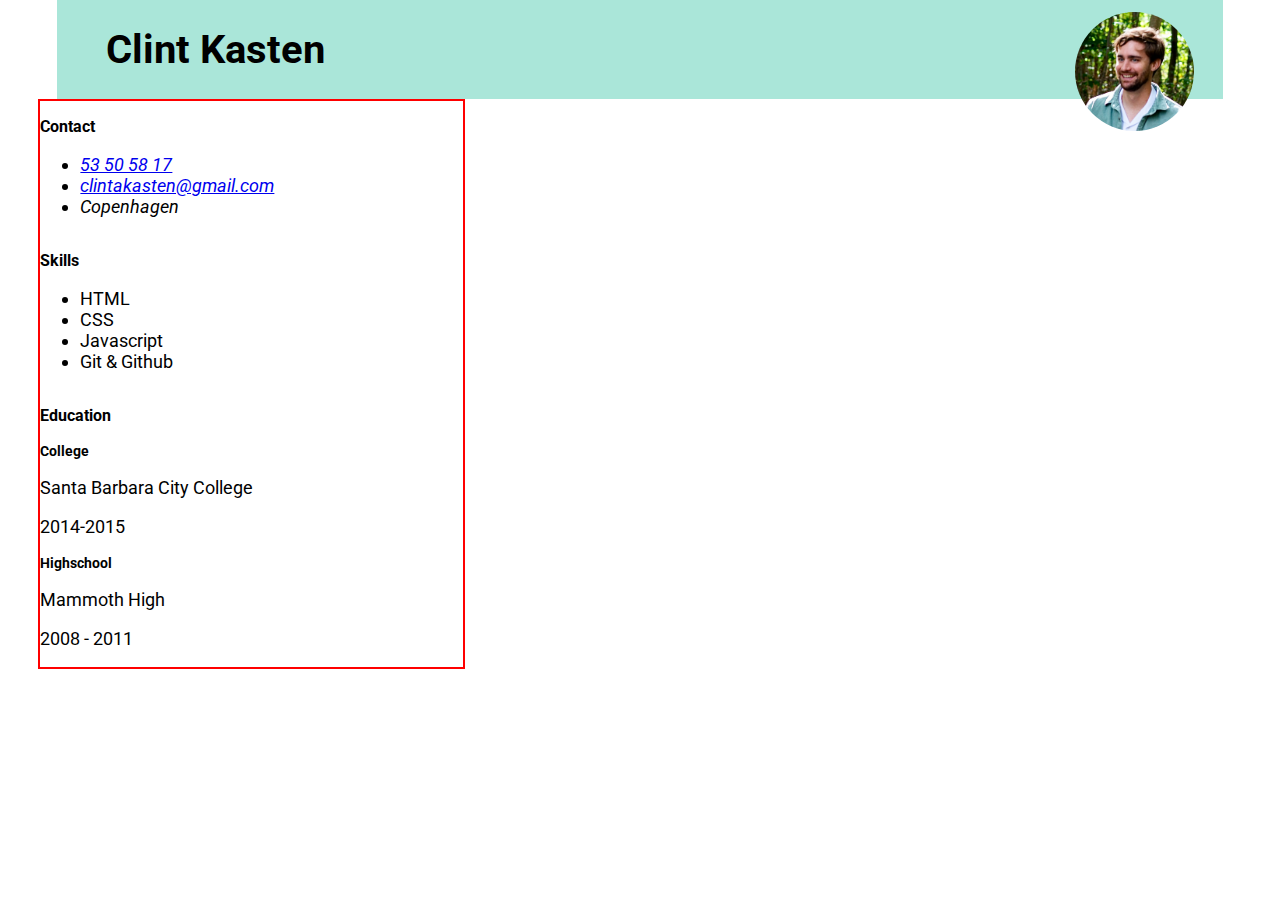
==== index.html @ 04ee6da7 "Update index.html" ====
<!DOCTYPE html>
<html lang="en">
  <head>
    <meta charset="UTF-8" />
    <meta http-equiv="X-UA-Compatible" content="IE=edge" />
    <meta name="viewport" content="width=device-width, initial-scale=1.0" />
    <link rel="preconnect" href="https://fonts.googleapis.com" />
    <link rel="preconnect" href="https://fonts.gstatic.com" crossorigin />
    <link
      href="https://fonts.googleapis.com/css2?family=Roboto:ital,wght@0,400;0,700;1,400&display=swap"
      rel="stylesheet"
    />
    <link rel="stylesheet" href="style.css" />

    <title>Clint Kaste</title>
  </head>
  <body>
    <nav>
      <h1>Clint Kasten</h1>
      <img src="./images/profilePhoto.jpeg" alt="profile photo" />
    </nav>
    <aside>
      <div id="contact">
        <h3>Contact</h3>
        <address>
          <ul>
            <li>
              <a href="tel:+4553505817">53 50 58 17</a>
            </li>
            <li>
              <a href="mailto:clintakasten@gmail.com">clintakasten@gmail.com</a>
            </li>
            <li>Copenhagen</li>
          </ul>
        </address>
      </div>
      <div id="skills">
        <h3>Skills</h3>
        <ul>
          <li>HTML</li>
          <li>CSS</li>
          <li>Javascript</li>
          <li>Git & Github</li>
        </ul>
      </div>
      <div id="education">
        <h3>Education</h3>
        <div>
            <h4>College</h4>
            <p>Santa Barbara City College</p>
            <p>2014-2015</p>
        </div>
        <div>
            <h4>Highschool</h4>
            <p>Mammoth High</p>
            <p>2008 - 2011</p>
        </div>
      </div>
    </aside>
  </body>
</html>
---- style.css ----
body {
  font-size: 18px;
  font-family: "Roboto", sans-serif;
  margin: auto;
}

nav {
  display: flex;
  align-items: center;
  justify-content: space-between;
  padding: 0 1.6em 0 2.7em;
  background-color: #aae6d9;
  height: 5.5em;
  width: 85%;
  margin: auto;
}

h1 {
  font-size: 2.5rem;
}

h3 {
  font-size: 1rem;
}

h4 {
  font-size: 0.85rem;
}

nav img {
  height: 6.6em;
  width: 6.6em;
  border-radius: 6.6em;
  align-self: baseline;
  margin-top: 12px;
}

aside {
  display: flex;
  flex-direction: column;
  width: 33%;
  margin-left: 3%;
  border: solid red 2px;
  float: left;
}

@media screen and (max-width: 730px) {
  body {
    font-size: 12px;
    margin: auto;
  }

  nav {
    height: 5em;
    padding: 0 5% 0 5%;
    width: auto;
  }

  h1 {
    font-size: 1.5em;
  }

  nav img {
    height: 5.8em;
    width: 5.8em;
    border-radius: 5.8em;
  }

  aside {
      width: 33%;
      min-width: 175px;
  }
}

@media screen and (min-width: 1440px) {
  body {
    font-size: 24px;
    width: 70%;
    margin: auto;
  }

  nav {
    width: 50em;
  }

  nav img {
    max-height: 150px;
    max-width: 150px;
  }
}
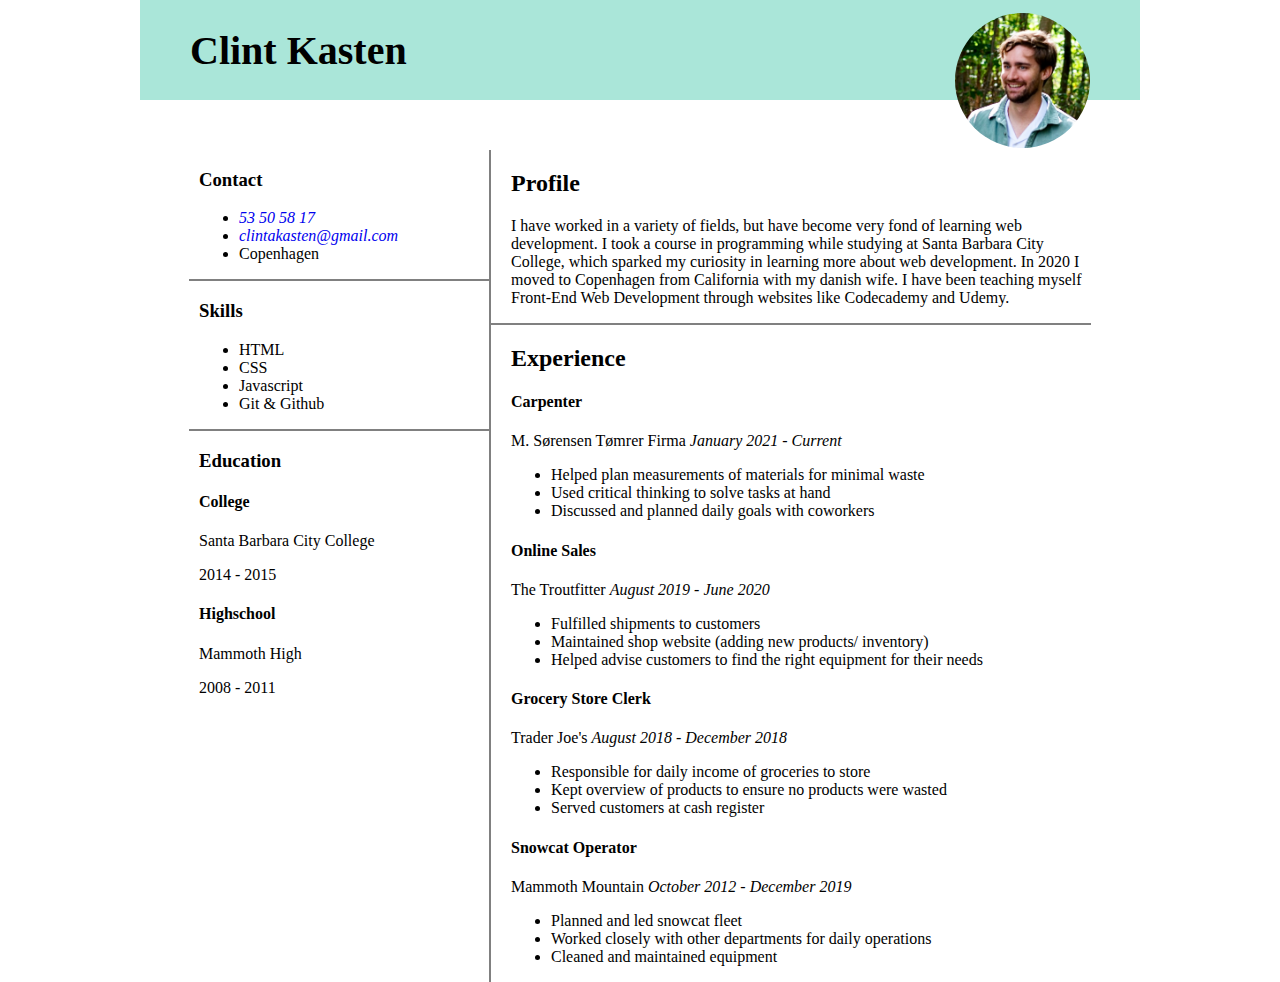
==== commit ae1837bb: "fix div aligningissue" ====
--- a/index.html
+++ b/index.html
@@ -12,50 +12,100 @@
     />
     <link rel="stylesheet" href="style.css" />
 
-    <title>Clint Kaste</title>
+    <title>Clint Kasten</title>
   </head>
   <body>
     <nav>
       <h1>Clint Kasten</h1>
       <img src="./images/profilePhoto.jpeg" alt="profile photo" />
     </nav>
-    <aside>
-      <div id="contact">
-        <h3>Contact</h3>
-        <address>
+    <div id="content">
+      <div id="left">
+        <div id="contact" class="section">
+          <h3>Contact</h3>
           <ul>
-            <li>
-              <a href="tel:+4553505817">53 50 58 17</a>
-            </li>
-            <li>
-              <a href="mailto:clintakasten@gmail.com">clintakasten@gmail.com</a>
-            </li>
+            <address>
+              <li><a href="tel:+4553505817">53 50 58 17</a></li>
+              <li><a href="mailto:clintakasten@gmail.com">clintakasten@gmail.com</a></li>
+            </address>
             <li>Copenhagen</li>
+
+        </div>
+
+        <div id="skills" class="section">
+          <h3>Skills</h3>
+          <ul>
+            <li>HTML</li>
+            <li>CSS</li>
+            <li>Javascript</li>
+            <li>Git & Github</li>
           </ul>
-        </address>
-      </div>
-      <div id="skills">
-        <h3>Skills</h3>
-        <ul>
-          <li>HTML</li>
-          <li>CSS</li>
-          <li>Javascript</li>
-          <li>Git & Github</li>
-        </ul>
-      </div>
-      <div id="education">
-        <h3>Education</h3>
-        <div>
+        </div>
+
+        <div id="education" class="section">
+          <h3>Education</h3>
+          <div>
             <h4>College</h4>
             <p>Santa Barbara City College</p>
-            <p>2014-2015</p>
-        </div>
-        <div>
+            <p>2014 - 2015</p>
+          </div>
+          <div>
             <h4>Highschool</h4>
             <p>Mammoth High</p>
             <p>2008 - 2011</p>
+          </div>
         </div>
       </div>
-    </aside>
+
+      <div id="right">
+        <div id="profile" class="section">
+          <h2>Profile</h2>
+          <p>I have worked in a variety of fields, but have become very fond of learning web development. I took a course in programming while studying at Santa Barbara City College, which sparked my curiosity in learning more about web development. In 2020 I moved to Copenhagen from California with my danish wife. I have been teaching myself Front-End Web Development through websites like Codecademy and Udemy.</p>
+        </div>
+
+        <div id="experience" class="section">
+          <h2>Experience</h2>
+          <div class="job">
+            <h4>Carpenter</h4>
+            <p>M. Sørensen Tømrer Firma <em>January 2021 - Current</em></p>
+            <ul>
+              <li>Helped plan measurements of materials for minimal waste</li>
+              <li>Used critical thinking to solve tasks at hand</li>
+              <li>Discussed and planned daily goals with coworkers</li>
+            </ul>
+          </div>
+
+          <div class="job">
+            <h4>Online Sales</h4>
+            <p>The Troutfitter <em>August 2019 - June 2020</em></p>
+            <ul>
+              <li>Fulfilled shipments to customers</li>
+              <li>Maintained shop website (adding new products/ inventory)</li>
+              <li>Helped advise customers to find the right equipment for their needs</li>
+            </ul>
+          </div>
+
+          <div class="job">
+            <h4>Grocery Store Clerk</h4>
+            <p>Trader Joe's <em>August 2018 - December 2018</em></p>
+            <ul>
+              <li>Responsible for daily income of groceries to store</li>
+              <li>Kept overview of products to ensure no products were wasted</li>
+              <li>Served customers at cash register</li>
+            </ul>
+          </div>
+
+          <div class="job">
+            <h4>Snowcat Operator</h4>
+            <p>Mammoth Mountain <em>October 2012 - December 2019</em></p>
+            <ul>
+              <li>Planned and led snowcat fleet</li>
+              <li>Worked closely with other departments for daily operations</li>
+              <li>Cleaned and maintained equipment</li>
+            </ul>
+          </div>
+        </div>
+      </div>
+    </div>
   </body>
 </html>
--- a/style.css
+++ b/style.css
@@ -1,90 +1,71 @@
 body {
-  font-size: 18px;
-  font-family: "Roboto", sans-serif;
+  font-size: 16px;
   margin: auto;
+  width: 85%;
+  max-width: 1000px;
 }
 
 nav {
+  height: 100px;
+  background-color: #aae6d9;
   display: flex;
   align-items: center;
   justify-content: space-between;
-  padding: 0 1.6em 0 2.7em;
-  background-color: #aae6d9;
-  height: 5.5em;
-  width: 85%;
-  margin: auto;
+  padding: 0 5% 0 5%;
+  margin-bottom: 50px;
 }
 
 h1 {
-  font-size: 2.5rem;
-}
-
-h3 {
-  font-size: 1rem;
-}
-
-h4 {
-  font-size: 0.85rem;
+  font-size: 40px;
 }
 
 nav img {
-  height: 6.6em;
-  width: 6.6em;
-  border-radius: 6.6em;
-  align-self: baseline;
-  margin-top: 12px;
+  margin-top: 60px;
+  height: 135%;
+  border-radius: 100%;
 }
 
-aside {
+#content {
   display: flex;
-  flex-direction: column;
-  width: 33%;
-  margin-left: 3%;
-  border: solid red 2px;
-  float: left;
+  justify-content: center;
 }
 
-@media screen and (max-width: 730px) {
+a {
+  text-decoration: none;
+}
+
+#left {
+  width: 30%;
+}
+
+#right {
+  border-left: solid gray 2px;
+  width: 60%;
+}
+
+#contact,
+#skills,
+#profile {
+  border-bottom: solid gray 2px;
+}
+
+#right .section {
+  padding-left: 20px;
+}
+#left .section {
+  padding-left: 10px;
+}
+
+@media screen and (max-width: 800px) {
   body {
-    font-size: 12px;
-    margin: auto;
+    width: 100%;
   }
 
-  nav {
-    height: 5em;
-    padding: 0 5% 0 5%;
-    width: auto;
+  #left {
+    width: 35%;
   }
 
-  h1 {
-    font-size: 1.5em;
-  }
-
-  nav img {
-    height: 5.8em;
-    width: 5.8em;
-    border-radius: 5.8em;
-  }
-
-  aside {
-      width: 33%;
-      min-width: 175px;
+  #right {
+    width: 65%;
   }
 }
-
-@media screen and (min-width: 1440px) {
-  body {
-    font-size: 24px;
-    width: 70%;
-    margin: auto;
-  }
-
-  nav {
-    width: 50em;
-  }
-
-  nav img {
-    max-height: 150px;
-    max-width: 150px;
-  }
-}
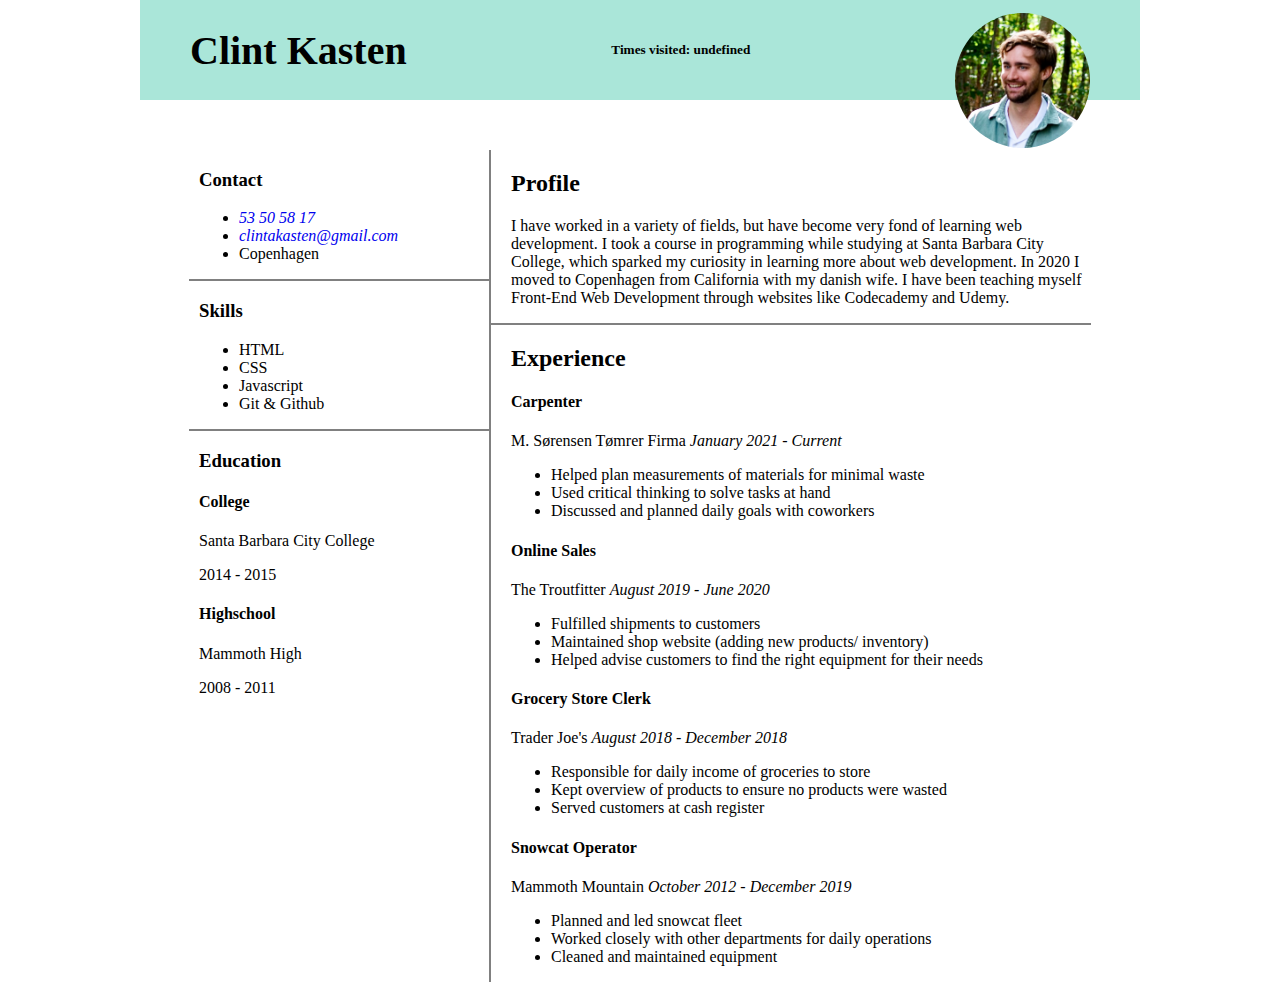
==== commit 78f1c0c0: "create visit counter" ====
--- a/index.html
+++ b/index.html
@@ -17,7 +17,11 @@
   <body>
     <nav>
       <h1>Clint Kasten</h1>
+      <div>
+        <h5>Times visited: <span id="counter"></span></h5>
+      </div>
       <img src="./images/profilePhoto.jpeg" alt="profile photo" />
+      
     </nav>
     <div id="content">
       <div id="left">
@@ -107,5 +111,7 @@
         </div>
       </div>
     </div>
+
+    <script src="./script.js"></script>
   </body>
 </html>
--- a/style.css
+++ b/style.css
@@ -56,16 +56,18 @@
   padding-left: 10px;
 }
 
-@media screen and (max-width: 800px) {
+@media screen and (max-width: 830px) {
   body {
     width: 100%;
   }
 
   #left {
-    width: 35%;
+    /* width: 40%; */
+    flex-shrink: 2;
   }
 
   #right {
-    width: 65%;
+    /* width: 60%; */
+    flex-shrink: 1;
   }
 }
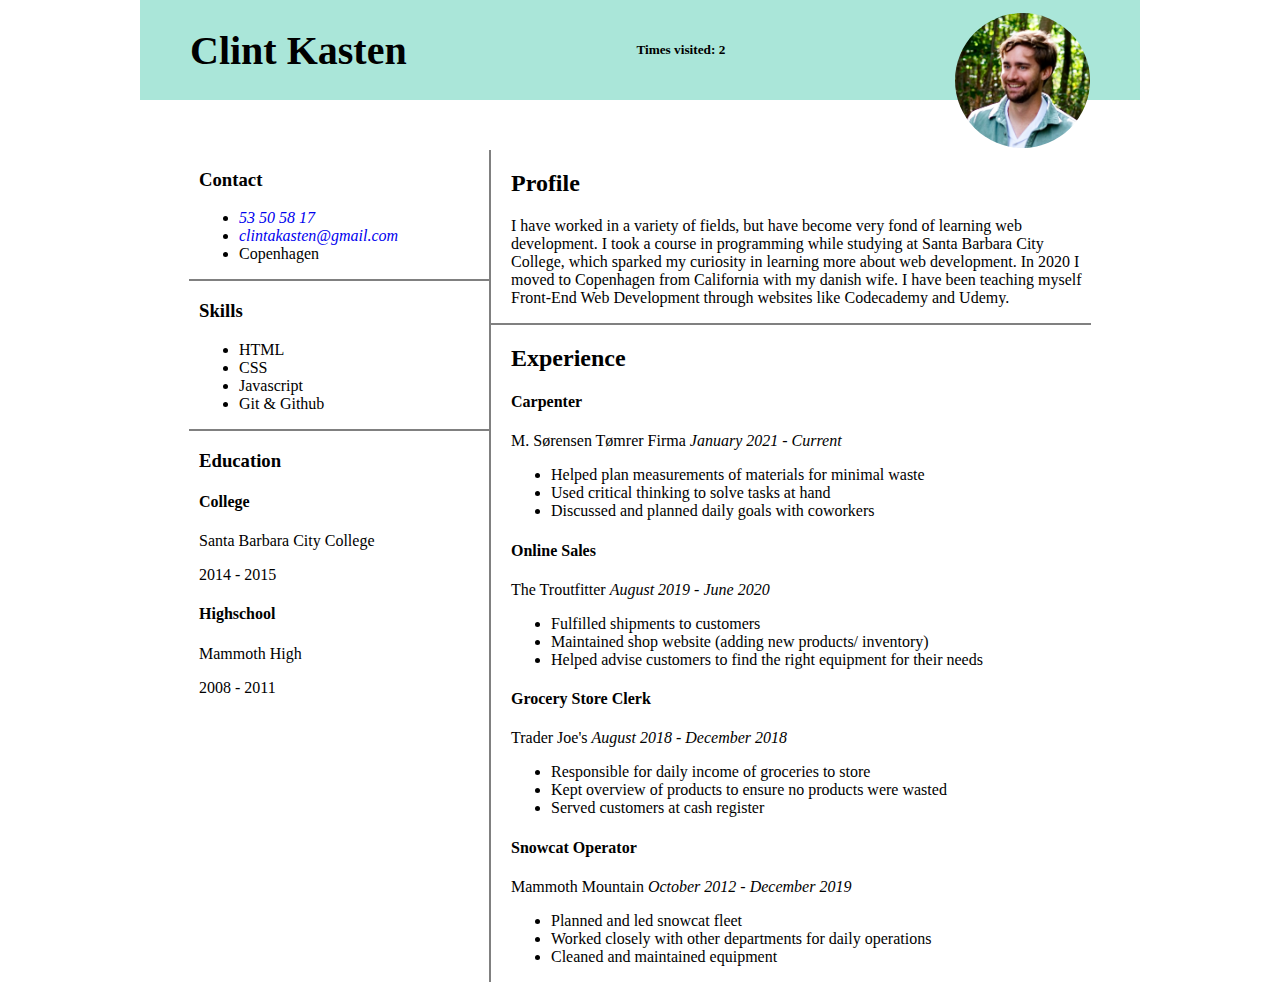
==== commit ca8abad4: "add ck favicon" ====
--- a/index.html
+++ b/index.html
@@ -11,6 +11,11 @@
       rel="stylesheet"
     />
     <link rel="stylesheet" href="style.css" />
+
+    <link rel="apple-touch-icon" sizes="180x180" href="./images/ck-favicon/apple-touch-icon.png">
+<link rel="icon" type="image/png" sizes="32x32" href="./images/ck-favicon/favicon-32x32.png">
+<link rel="icon" type="image/png" sizes="16x16" href="./images/ck-favicon/favicon-16x16.png">
+<link rel="manifest" href="./images/ck-favicon/site.webmanifest">
 
     <title>Clint Kasten</title>
   </head>
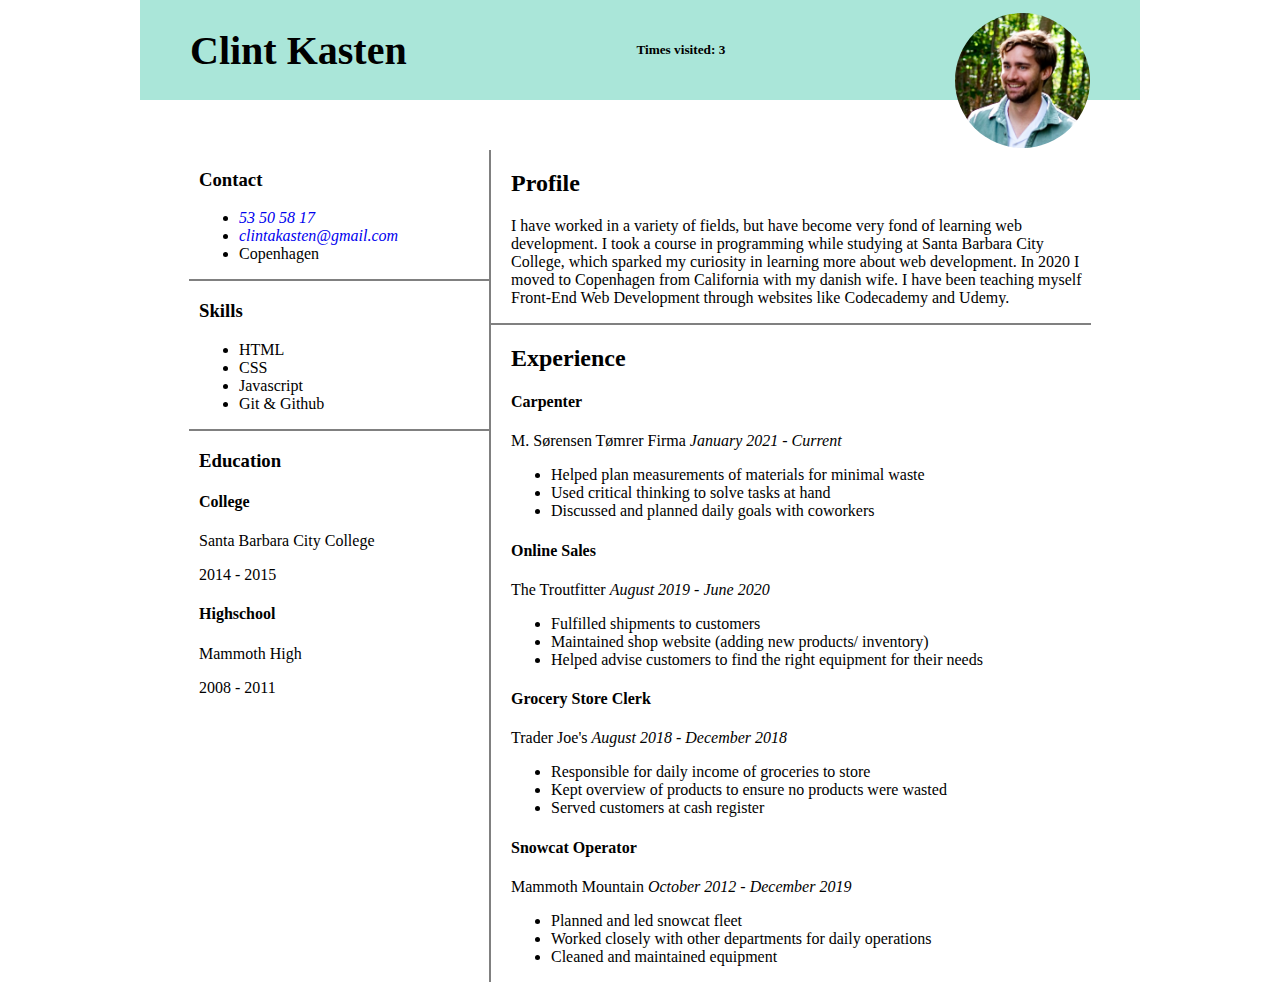
==== commit 8c1b183f: "add media queries for different screen sizes" ====
--- a/index.html
+++ b/index.html
@@ -23,7 +23,7 @@
     <nav>
       <h1>Clint Kasten</h1>
       <div>
-        <h5>Times visited: <span id="counter"></span></h5>
+        <h5 id="visitCounter">Times visited: <span id="counter"></span></h5>
       </div>
       <img src="./images/profilePhoto.jpeg" alt="profile photo" />
       
--- a/style.css
+++ b/style.css
@@ -71,3 +71,33 @@
     flex-shrink: 1;
   }
 }
+
+@media screen and (max-width: 720px) {
+  #left {
+    width: 45%;
+  }
+  #right {
+    width: 55%;
+  }
+}
+
+@media screen and (max-width: 490px) {
+  
+  h1 {
+    font-size: 30px;
+  }
+  
+  #visitCounter {
+    display: none;
+  }
+
+  #contact {
+    display: none;
+  }
+  #left {
+    width: 45%;
+  }
+  #right {
+    width: 55%;
+  }
+}
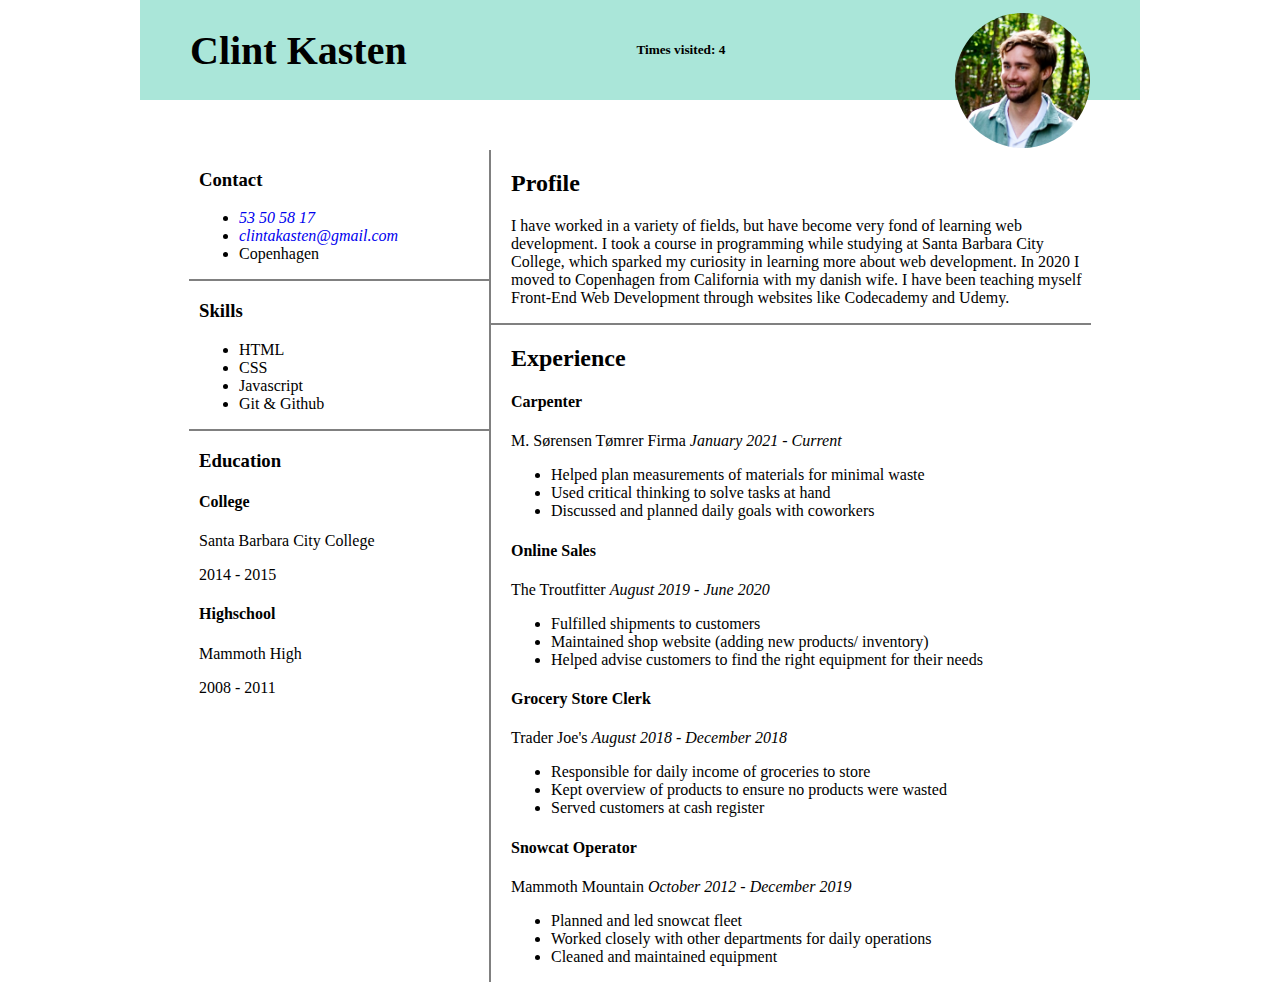
==== commit 22657464: "make footer add menu dropdown. still nedd functionality" ====
--- a/index.html
+++ b/index.html
@@ -26,8 +26,15 @@
         <h5 id="visitCounter">Times visited: <span id="counter"></span></h5>
       </div>
       <img src="./images/profilePhoto.jpeg" alt="profile photo" />
-      
+      <div id="dropdown" class="smallScreen">
+        <ul>
+          <li><a href="#">Experience</a></li>
+          <li><a href="#">Skills</a></li>
+          <li><a href="#">Education</a></li>
+        </ul>
+      </div>
     </nav>
+    
     <div id="content">
       <div id="left">
         <div id="contact" class="section">
@@ -115,7 +122,16 @@
           </div>
         </div>
       </div>
+      <img src="./images/profilePhoto.jpeg" alt="profile photo" class="smallScreen" id="profilePhoto">
     </div>
+
+    <footer>
+        <address>
+          <a href="tel:+4553505817">+45 53 50 58 17</a>
+          <a href="mailto:clintakasten@gmail.com"> clintakasten@gmail.com</a>
+        </address>
+        <a href="https://www.flaticon.com/free-icons/menu" title="menu icons">Menu icons created by Pixel perfect - Flaticon</a>
+    </footer>
 
     <script src="./script.js"></script>
   </body>
--- a/style.css
+++ b/style.css
@@ -30,6 +30,10 @@
   justify-content: center;
 }
 
+.smallScreen {
+  display: none;
+}
+
 a {
   text-decoration: none;
 }
@@ -54,6 +58,10 @@
 }
 #left .section {
   padding-left: 10px;
+}
+
+footer {
+  display: none;
 }
 
 @media screen and (max-width: 830px) {
@@ -82,22 +90,83 @@
 }
 
 @media screen and (max-width: 490px) {
-  
+  nav {
+    height: 40px;
+    margin-bottom: 20px;
+  }
+
+  #dropdown {
+    display: block;
+    height: 25px;
+    width: 25px;
+    overflow: hidden;
+    background-image: url(./images/menuIcon.png);
+    background-size: 17px;
+    background-repeat: no-repeat;
+    background-position: center;
+    background-image-
+
+  }
+
+  #dropdown li {
+    list-style-type: none;
+  }
+
+  nav img {
+    display: none;
+  }
+
   h1 {
-    font-size: 30px;
+    font-size: 25px;
   }
-  
+
   #visitCounter {
     display: none;
+  }
+
+  #profilePhoto {
+    display: block;
+    height: 150px;
+    border-radius: 15px;
+  }
+
+  #content {
+    flex-direction: column-reverse;
+    align-items: center;
+  }
+  #right {
+    width: 95%;
+    border-left: none;
+    border-bottom: solid gray 5px;
+    margin-bottom: 20px;
+  }
+  #left {
+    width: 95%;
   }
 
   #contact {
     display: none;
   }
-  #left {
-    width: 45%;
+
+  footer {
+    display: flex;
+    flex-wrap: wrap;
+    justify-content: space-around;
+    align-items: center;
+    align-content: flex-end;
+    height: 75px;
+    background-color: #aae6d9;
+    font-size: 14px;
   }
-  #right {
-    width: 55%;
+
+  footer address {
+    display: flex;
+    width: 100%;
+    justify-content: space-around;
+    margin-bottom: 15px;
+  }
+
+  footer a {
+    color: black;
   }
 }
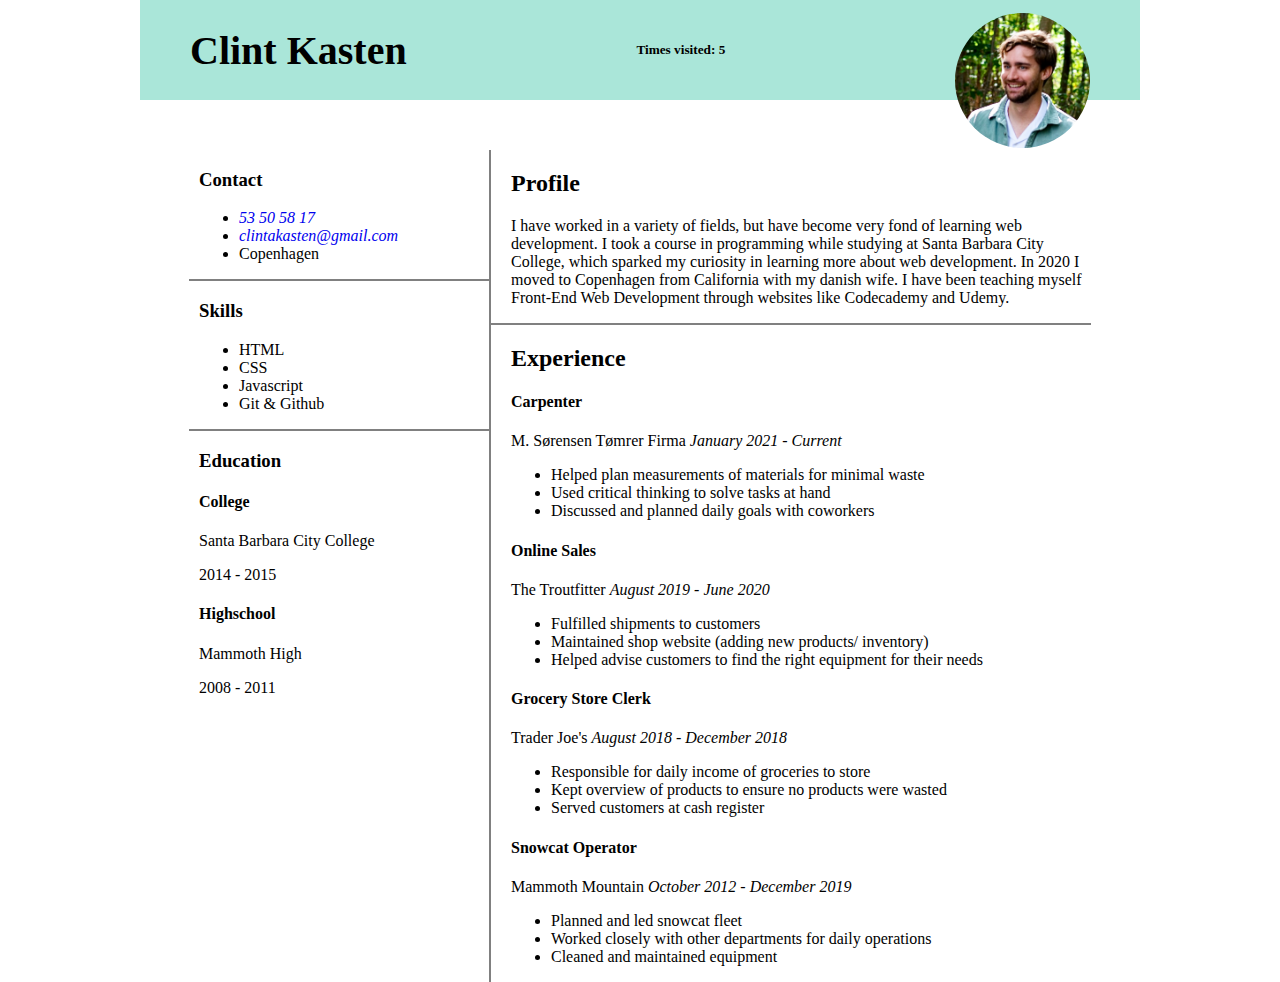
==== commit c7e78589: "add counter to navbar on small screens" ====
--- a/index.html
+++ b/index.html
@@ -25,14 +25,7 @@
       <div>
         <h5 id="visitCounter">Times visited: <span id="counter"></span></h5>
       </div>
-      <img src="./images/profilePhoto.jpeg" alt="profile photo" />
-      <div id="dropdown" class="smallScreen">
-        <ul>
-          <li><a href="#">Experience</a></li>
-          <li><a href="#">Skills</a></li>
-          <li><a href="#">Education</a></li>
-        </ul>
-      </div>
+      <img id="nav-profile" src="./images/profilePhoto.jpeg" alt="profile photo" />
     </nav>
     
     <div id="content">
@@ -130,7 +123,6 @@
           <a href="tel:+4553505817">+45 53 50 58 17</a>
           <a href="mailto:clintakasten@gmail.com"> clintakasten@gmail.com</a>
         </address>
-        <a href="https://www.flaticon.com/free-icons/menu" title="menu icons">Menu icons created by Pixel perfect - Flaticon</a>
     </footer>
 
     <script src="./script.js"></script>
--- a/style.css
+++ b/style.css
@@ -19,7 +19,7 @@
   font-size: 40px;
 }
 
-nav img {
+#nav-profile {
   margin-top: 60px;
   height: 135%;
   border-radius: 100%;
@@ -70,12 +70,10 @@
   }
 
   #left {
-    /* width: 40%; */
     flex-shrink: 2;
   }
 
   #right {
-    /* width: 60%; */
     flex-shrink: 1;
   }
 }
@@ -91,37 +89,26 @@
 
 @media screen and (max-width: 490px) {
   nav {
-    height: 40px;
+    height: 50px;
     margin-bottom: 20px;
   }
 
   #dropdown {
-    display: block;
-    height: 25px;
-    width: 25px;
-    overflow: hidden;
-    background-image: url(./images/menuIcon.png);
-    background-size: 17px;
-    background-repeat: no-repeat;
-    background-position: center;
-    background-image-
-
+    display: flex;
+    align-items: center;
+    width: 55px;
   }
 
   #dropdown li {
     list-style-type: none;
   }
 
-  nav img {
+  #nav-profile {
     display: none;
   }
 
   h1 {
     font-size: 25px;
-  }
-
-  #visitCounter {
-    display: none;
   }
 
   #profilePhoto {
@@ -153,8 +140,8 @@
     flex-wrap: wrap;
     justify-content: space-around;
     align-items: center;
-    align-content: flex-end;
-    height: 75px;
+    align-content: center;
+    height: 50px;
     background-color: #aae6d9;
     font-size: 14px;
   }
@@ -163,7 +150,6 @@
     display: flex;
     width: 100%;
     justify-content: space-around;
-    margin-bottom: 15px;
   }
 
   footer a {
